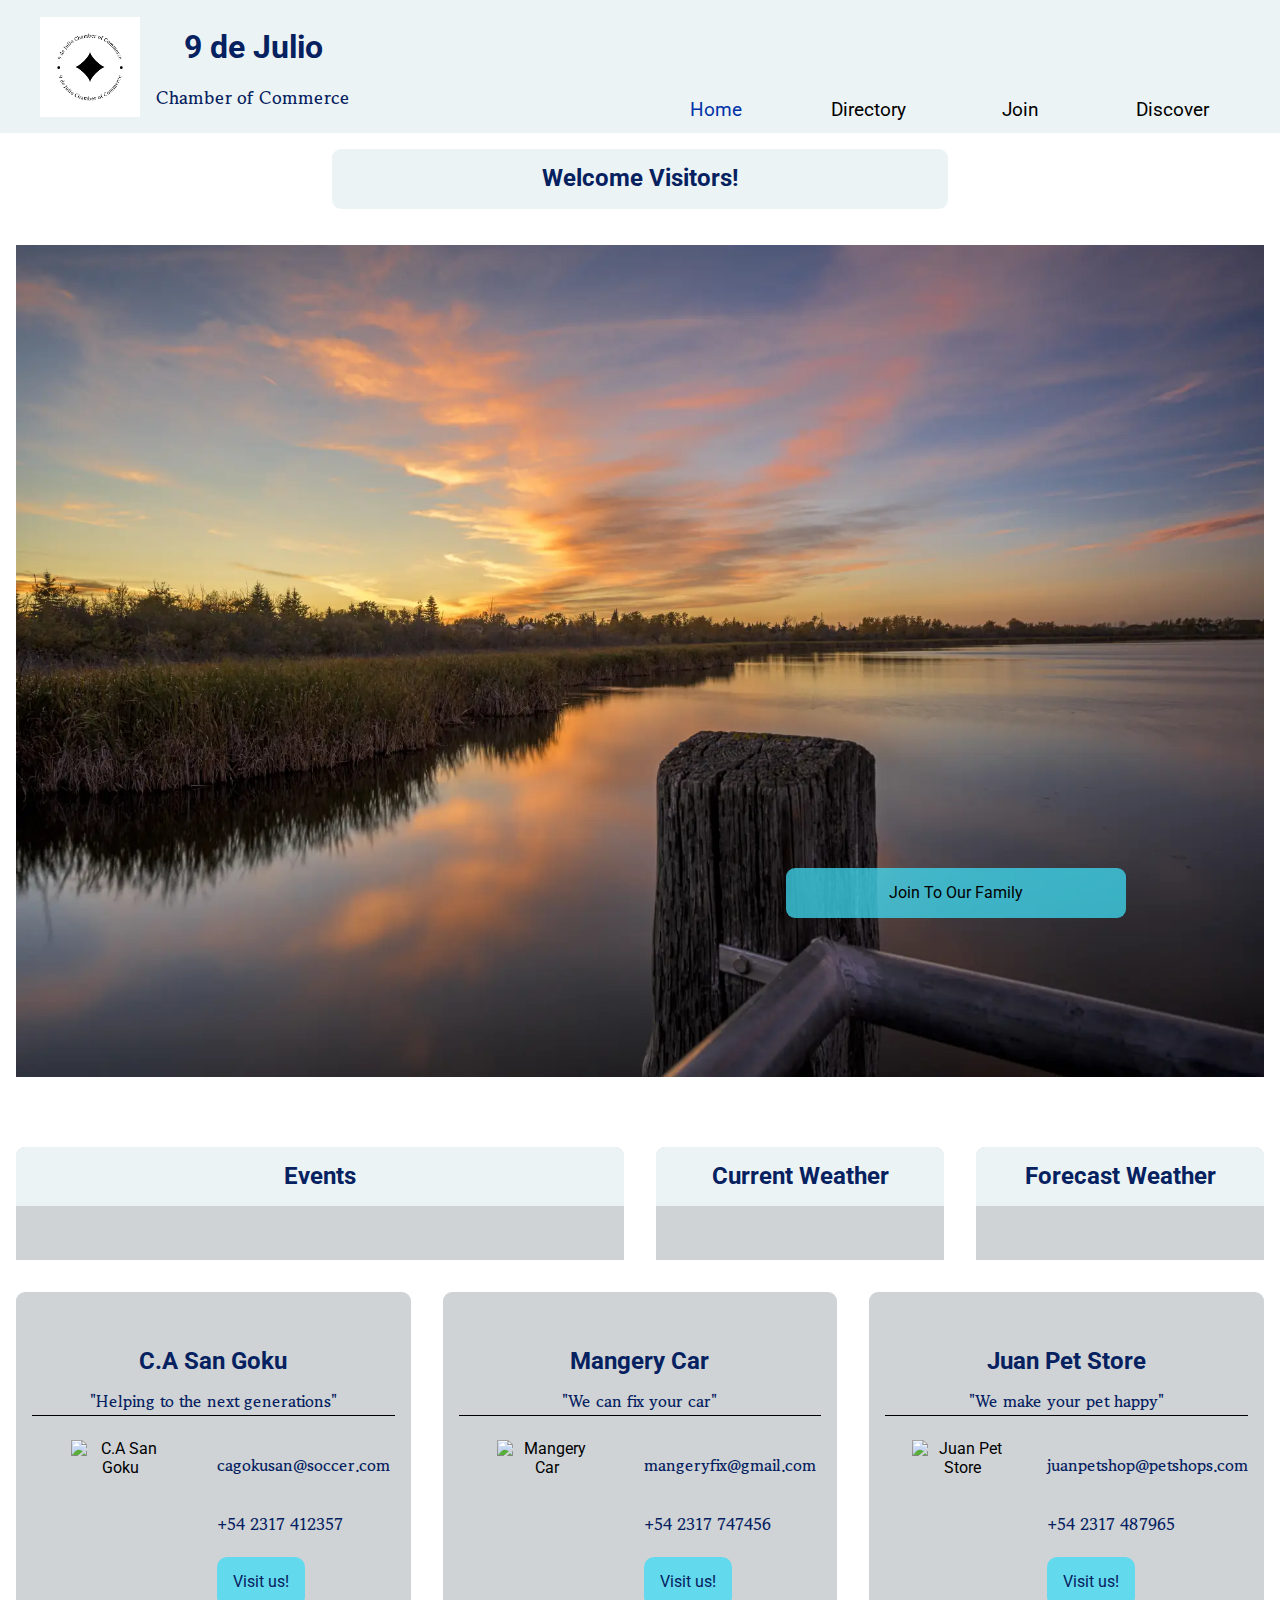
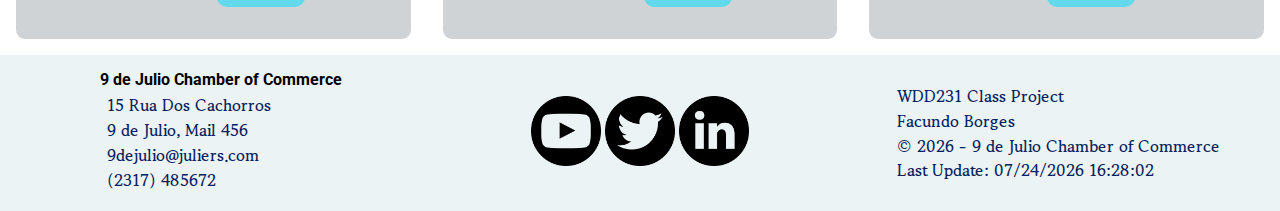
==== chamber/index.html @ 8dabf83e "asdasd" ====
<!DOCTYPE html>
<html lang="en-US">

<head>
    <meta charset="UTF-8">
    <meta name="viewport" content="width=device-width, initial-scale=1.0">
    <meta name="description"
        content="This is the 9 de Julio City Chamber of Commerce. Our mission is to help and support local businesses to grow and help the community">
    <meta name="author" content="Facundo Emanuel Borges">

    <meta property="og:url" content="https://borgesfacundo.github.io/wdd231/chamber/directory.html">
    <meta property="og:type" content="website">
    <meta property="og:title" content="WDD 231 - 9 de Julio Chamber of Commerce">
    <meta property="og:image" content="https://borgesfacundo.github.io/wdd231/chamber/images/9dejuliocity.webp">

    <title>9 de Julio Chamber of Commerce</title>
    <link rel="preconnect" href="https://fonts.googleapis.com">
    <link rel="preconnect" href="https://fonts.gstatic.com" crossorigin>
    <link href="https://fonts.googleapis.com/css2?family=Gowun+Batang&family=Roboto:wght@400;700&display=swap"
        rel="stylesheet">

    <link rel="stylesheet" href="styles/normalize.css">
    <link rel="stylesheet" href="styles/base.css">
    <link rel="stylesheet" href="styles/larger.css">

    <link rel="icon" href="favicon.ico" type="image/x-icon">
    <script src="scripts/scripts.js" defer></script>
    <script src="scripts/weather.js" defer></script>
    <script src="scripts/forecastweather.js" defer></script>
    <script src="scripts/spotlights.js" defer></script>
</head>

<body>
    <header>
        <div class="logo-img">
            <img class="logo" src="images/logo.png" alt="9 de Julio Chamber of Commerce Logo" loading="lazy" width="100"
                height="100">
            <div>
                <h1>9 de Julio</h1>
                <p>Chamber of Commerce</p>
            </div>

        </div>

        <button id="myButton"></button>
        <nav id="animateme">
            <ul class="menuLinks">
                <li><a href="index.html" class="active">Home</a></li>
                <li><a href="directory.html">Directory</a></li>
                <li><a href="#">Join</a></li>
                <li><a href="#">Discover</a></li>
            </ul>
        </nav>
    </header>
    <main id="home-page">
        <section class="hero">
            <h2 class="welcome">Welcome Visitors!</h2>
            <div>
                <img src="images/hero-img.webp" alt="9 de Julio Lake" loading="lazy" width="1920" height="1080">
            </div>
            <div class="join">
                <a href="#">Join To Our Family</a>
            </div>
        </section>

        <section class="events">
            <h2>Events</h2>
        </section>

        <section class="weather">
            <h2>Current Weather</h2>
            <img id="weather-icon" src="" alt="">
            <p><span class="temp"></span></p>
            <p class="weather-desc"></p>
            <p class="weather-high"></p>
            <p class="weather-low"></p>
            <p class="weather-humidity"></p>
        </section>

        <section class="forecast-weather">
            <h2>Forecast Weather</h2>
            <p class="today"></p>
            <p class="tomorrow"></p>
            <p class="after-tomorrow"></p>
        </section>

        <section class="ads"></section>
    </main>
    <footer>
        <div>
            <b> 9 de Julio Chamber of Commerce</b>
            <p>15 Rua Dos Cachorros</p>
            <p>9 de Julio, Mail 456</p>
            <p>9dejulio@juliers.com</p>
            <p>(2317) 485672</p>
        </div>

        <div class="social-media">
            <a href="#"><img src="images/youtube-symbol.png" alt="Youtube logo" width="30" height="30"></a>
            <a href="#"><img src="images/twitter.png" alt="Twitter logo" width="30" height="30"></a>
            <a href="#"><img src="images/linkedin.png" alt="LinkedIn logo" width="30" height="30"></a>
        </div>

        <div>
            <p>WDD231 Class Project</p>
            <p>Facundo Borges</p>
            <p>&copy; <span id="currentyear"></span> - 9 de Julio Chamber of Commerce</p>
            <p id="lastmodified"></p>
        </div>
    </footer>

</body>

</html>
---- chamber/styles/base.css ----
:root {
    --main-color: #ecf3f4;
    --dark-blue: #062160;
    --text-color: #6691F5;
    --blue--button: #3fdbf3c0;
}

body {
    font-family: "Roboto", sans-serif;
}

h1,
h2,
h3,
h4 {
    color: var(--dark-blue);
}

p {
    font-family: "Gowun Batang", system-ui;
    font-weight: 600;
    color: var(--dark-blue);
}

header {
    background-color: var(--main-color);
    text-align: center;
}

.logo-img {
    display: flex;
    padding: .5rem;
    align-items: center;
}

.logo-img div {
    padding-left: 1rem;
    max-width: 200px;
}

.logo-img p {
    font-size: 1.1rem;
}

#myButton::before {
    content: "\2630";
}

#myButton {
    position: absolute;
    font-size: 2.5rem;
    background-color: rgba(43, 43, 107, 0);
    border: none;
    color: #000;
    cursor: pointer;
    width: 44px;
    text-align: center;
    padding: .25rem 2vw;
    right: 10px;
    top: 10px;
}

#myButton.open::before {
    content: "X";
}

nav {
    display: grid;
    grid-template-rows: 0fr;
    transition: grid-template-rows 0.5s ease-out;
}

nav a {
    display: block;
    padding: .5rem;
    color: #fff;
    text-decoration: none;
    text-align: center;
}

nav ul {
    padding: 0;
    overflow: hidden;
}

nav.open {
    grid-template-rows: 1fr;
}

ul.menuLinks li a {
    padding: .75rem 2vw;
    text-decoration: none;
    color: #000;
}

ul.menuLinks .active {
    color: #0032a8;
}

ul.menuLinks {
    list-style-type: none;
    font-size: 1.5rem;
    margin: 0;
}

ul.menuLinks a:hover {
    border-bottom: 3px solid var(--blue--button);
}

footer {
    background-color: var(--main-color);
    display: grid;
    grid-template-columns: 1fr;
    padding: 1rem;
    gap: 1rem;
    min-width: 350px;
}

footer p {
    margin: .4rem;
}

.social-media {
    text-align: center;
}

.social-media img {
    width: 70px;
    height: auto;
}

/*Directory Page css*/
/*Directory Page */
#directory-page {
    margin: 0 auto;
    padding: 0.5rem;
    max-width: 700px;
    background-color: #fff;
}

article h2 {
    text-align: center;
}

.menu-directory {
    margin: 1rem auto;
    border: 1px solid rgba(0, 0, 0, 0.1);
    padding: 0.5rem;
    background-color: #164898;
    text-align: center;
}

.menu-directory button {
    padding: 1rem;
    font-weight: 600;
}

.grid-directory section {
    border: 1px solid rgba(0, 0, 0, 0.1);
    padding: 0 1.5rem 1.5rem 1.5rem;
    background-color: #cfd3d6;
    text-align: center;
    margin-left: 0;
    margin-right: 0;
}

.grid-directory {
    display: grid;
    grid-template-columns: repeat(auto-fit, minmax(250px, 1fr));
    gap: 5px;
    align-items: center;
    margin-top: 1rem;
}


.grid-directory img {
    border: 1px solid #00000086;
    box-shadow: 0 0 10px #333;
}

.list-directory {
    display: flex;
    flex-direction: column;
}

.list-directory section {
    display: grid;
    grid-template-rows: 1fr 2fr 1fr 1fr;
    margin: 0;
    padding: 0.25rem;
    box-sizing: border-box;
    justify-items: left;
}

.list-directory section>* {
    margin: 0 1rem;
}

.list-directory section img {
    display: none;
}

.list-directory section h2 {
    font-size: 0.8rem;
    padding: 0.5rem;
}

.list-directory section h4 {
    font-size: 0.7rem;
    align-self: center;
    font-weight: 500;
}

.list-directory section a {
    font-size: 0.7rem;
    padding-bottom: 3%;
}

.list-directory section:nth-child(even) {
    background-color: #cfd3d6;
}

.grid-directory section h2 {
    font-size: 1.3rem;
}

.grid-directory section h4 {
    font-weight: 600;
    font-size: smaller;
}

.grid-directory section a {
    font-size: .85rem;
    color: navy;
    letter-spacing: 1.1pt;
}

#directory-page img {
    max-width: 100%;
}

/* Home Page Styling */

#home-page {
    display: grid;
    grid-template-columns: 1fr;
    gap: 2rem;
    padding: 1rem;
}

.hero {
    display: grid;
    grid-template-columns: 1fr 1fr 1fr 1fr;
    gap: 1rem;
    justify-content: center;
    align-items: center;
}

.hero h2 {
    text-align: center;
    grid-column: 1/5;
}

.hero div {
    width: 100%;
    grid-column: 1/5;
    grid-row: 2/4;
}

.hero .join {
    grid-column: 3/5;
    grid-row: 3/5;
    text-align: center;
    background-color: var(--blue--button);
    border-radius: 9px;
    margin: 0 auto;
}

.hero div img {
    width: 100%;
    height: auto;
}

.join a {
    display: block;
    text-decoration: none;
    color: #000;
    padding: 1rem 0;
}

section h2 {
    padding: 1rem;
    background-color: var(--main-color);
    text-align: center;
    color: var(--dark-blue);
    margin-top: 0;
    border-top-left-radius: 9px;
    border-top-right-radius: 9px;
}

section .welcome {
    border-radius: 9px;
}

.weather,
.forecast-weather,
.events {
    text-align: center;
    background-color: #cfd3d6;
    border-top-left-radius: 9px;
    border-top-right-radius: 9px;
}

.ads {
    display: grid;
    gap: 2rem;
}

.ads div {
    display: grid;
    grid-template-columns: 1fr 1fr;
    gap: .5rem;
    padding: 2rem 1rem;
    border-radius: 9px;
    background-color: #cfd3d6;
    text-align: center;
    justify-content: center;
}

.ads h3 {
    font-size: 1.5rem;
    grid-column: 1/3;
    grid-row: 1/2;
}

.ads div img {
    grid-column: 1/2;
    grid-row: 3/6;
    justify-self: center;
}

.ads div p:first-of-type {
    grid-column: 1/3;
    grid-row: 2/3;
    margin-top: -1rem;
    padding-bottom: 0.3rem;
    border-bottom: 1px solid #000;
}

.ads div p:nth-of-type(2) {
    grid-column: 2/3;
    grid-row: 3/4;
}

.ads div p:nth-of-type(3) {
    grid-column: 2/3;
    grid-row: 4/5;
}

.ads div a {
    border-radius: 10px;
    background-color: var(--blue--button);
    color: var(--dark-blue);
    padding: 1rem;
    max-width: 7rem;
    text-decoration: none;
    justify-self: center;
}
---- chamber/styles/larger.css ----
@media only screen and (min-width: 700px) {
    header {
        display: grid;
        grid-template-columns: 1fr 1fr;
        padding: 0 2rem;
    }

    #myButton {
        display: none;
    }

    nav {
        grid-template-rows: 1fr;
    }

    ul.menuLinks {
        display: flex;

    }

    nav ul {
        display: flex;
    }

    nav ul li {
        flex: 1 1 100%;
        align-content: end;
        padding: 0;
    }

    nav a {
        display: block;
        font-size: 1.2rem;
        padding: 0;
    }

    footer {
        display: grid;
        grid-template-columns: 1fr 1fr 1fr;
        justify-items: center;
        gap: 0.5rem;
        align-items: center;
    }

    /* Directory Page */

    article h2 {
        text-align: center;
        grid-column: 1/3;
    }

    .list-directory {
        display: flex;
        flex-direction: column;
    }

    .list-directory section {
        display: grid;
        grid-template-columns: 1fr 1fr 1fr 1fr;
        margin: 0;
        padding: 0.25rem;
        height: 100px;
        align-items: center;
    }

    .list-directory section>* {
        margin: 0 1rem;
    }

    .list-directory section img {
        display: none;
    }

    .list-directory section h2 {
        font-size: 0.8rem;
        padding: 1rem;
    }

    .list-directory section h4 {
        font-size: 0.7rem;
    }

    .list-directory section a {
        font-size: 0.7rem;
        align-self: center;

    }

    .list-directory section:nth-child(even) {
        background-color: #dadddf;
    }

    /* Chamber Home Page */

    #home-page .hero h2 {
        grid-column: 2/4;
    }

    .hero .join {
        width: 50%;
        padding: 0 1rem;
    }

    #home-page {
        grid-template-columns: repeat(4, 1fr);
    }

    .hero {
        grid-column: 1/5;
    }

    .events {
        grid-column: 1/3;
    }

    .ads {
        grid-column: 1/5;
        grid-template-columns: 1fr 1fr 1fr;
    }

    .ads div a,
    .ads div p:nth-of-type(2),
    .ads div p:nth-of-type(3) {
        justify-self: left;
    }


}
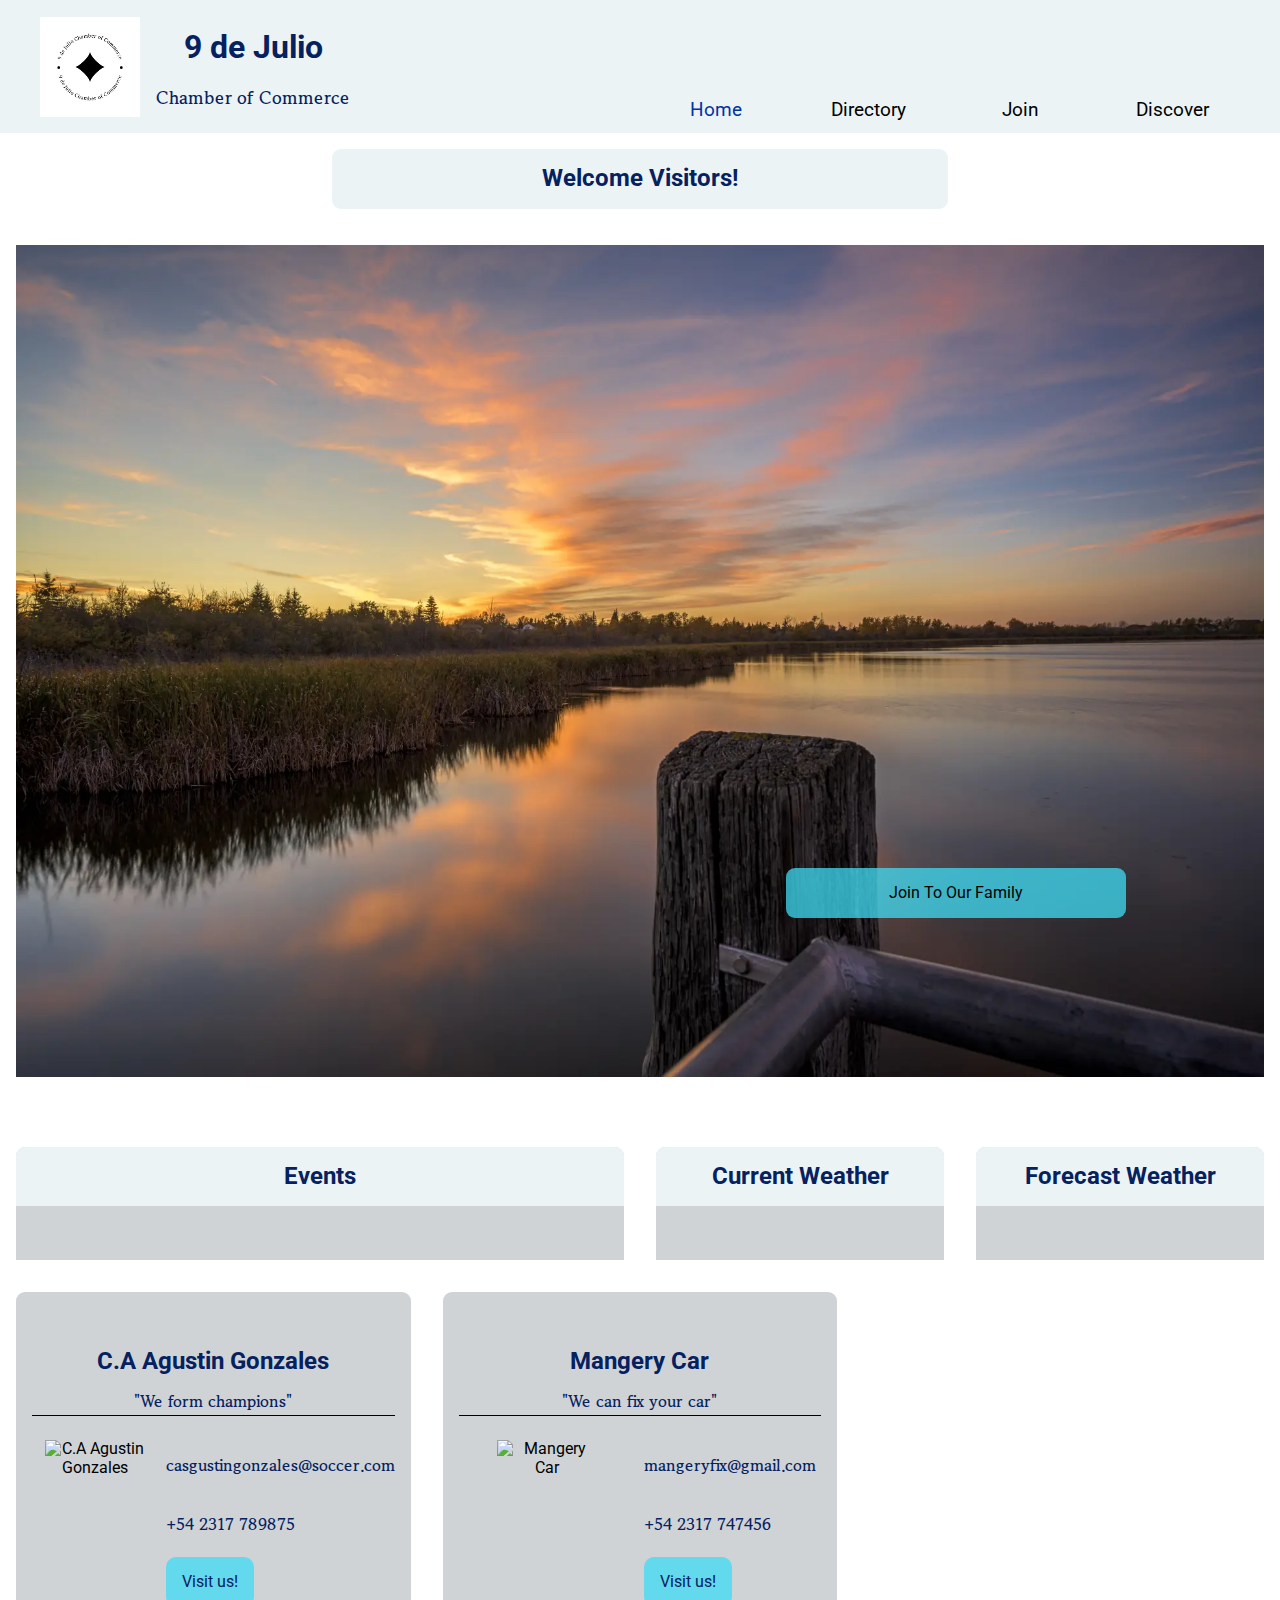
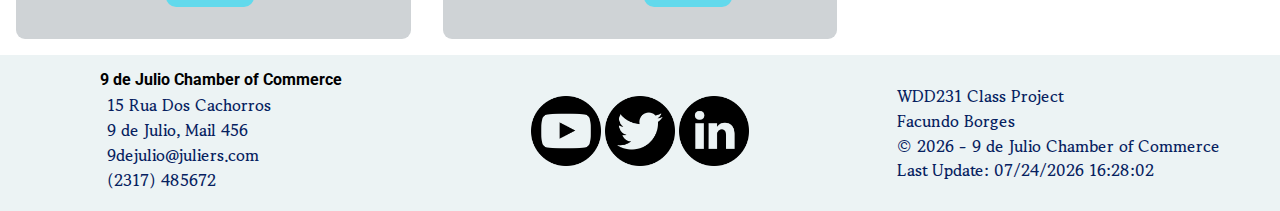
==== commit 234718c2: "asdasd" ====
--- a/chamber/index.html
+++ b/chamber/index.html
@@ -69,7 +69,7 @@
 
         <section class="weather">
             <h2>Current Weather</h2>
-            <img id="weather-icon" src="" alt="">
+            <img id="weather-icon">
             <p><span class="temp"></span></p>
             <p class="weather-desc"></p>
             <p class="weather-high"></p>
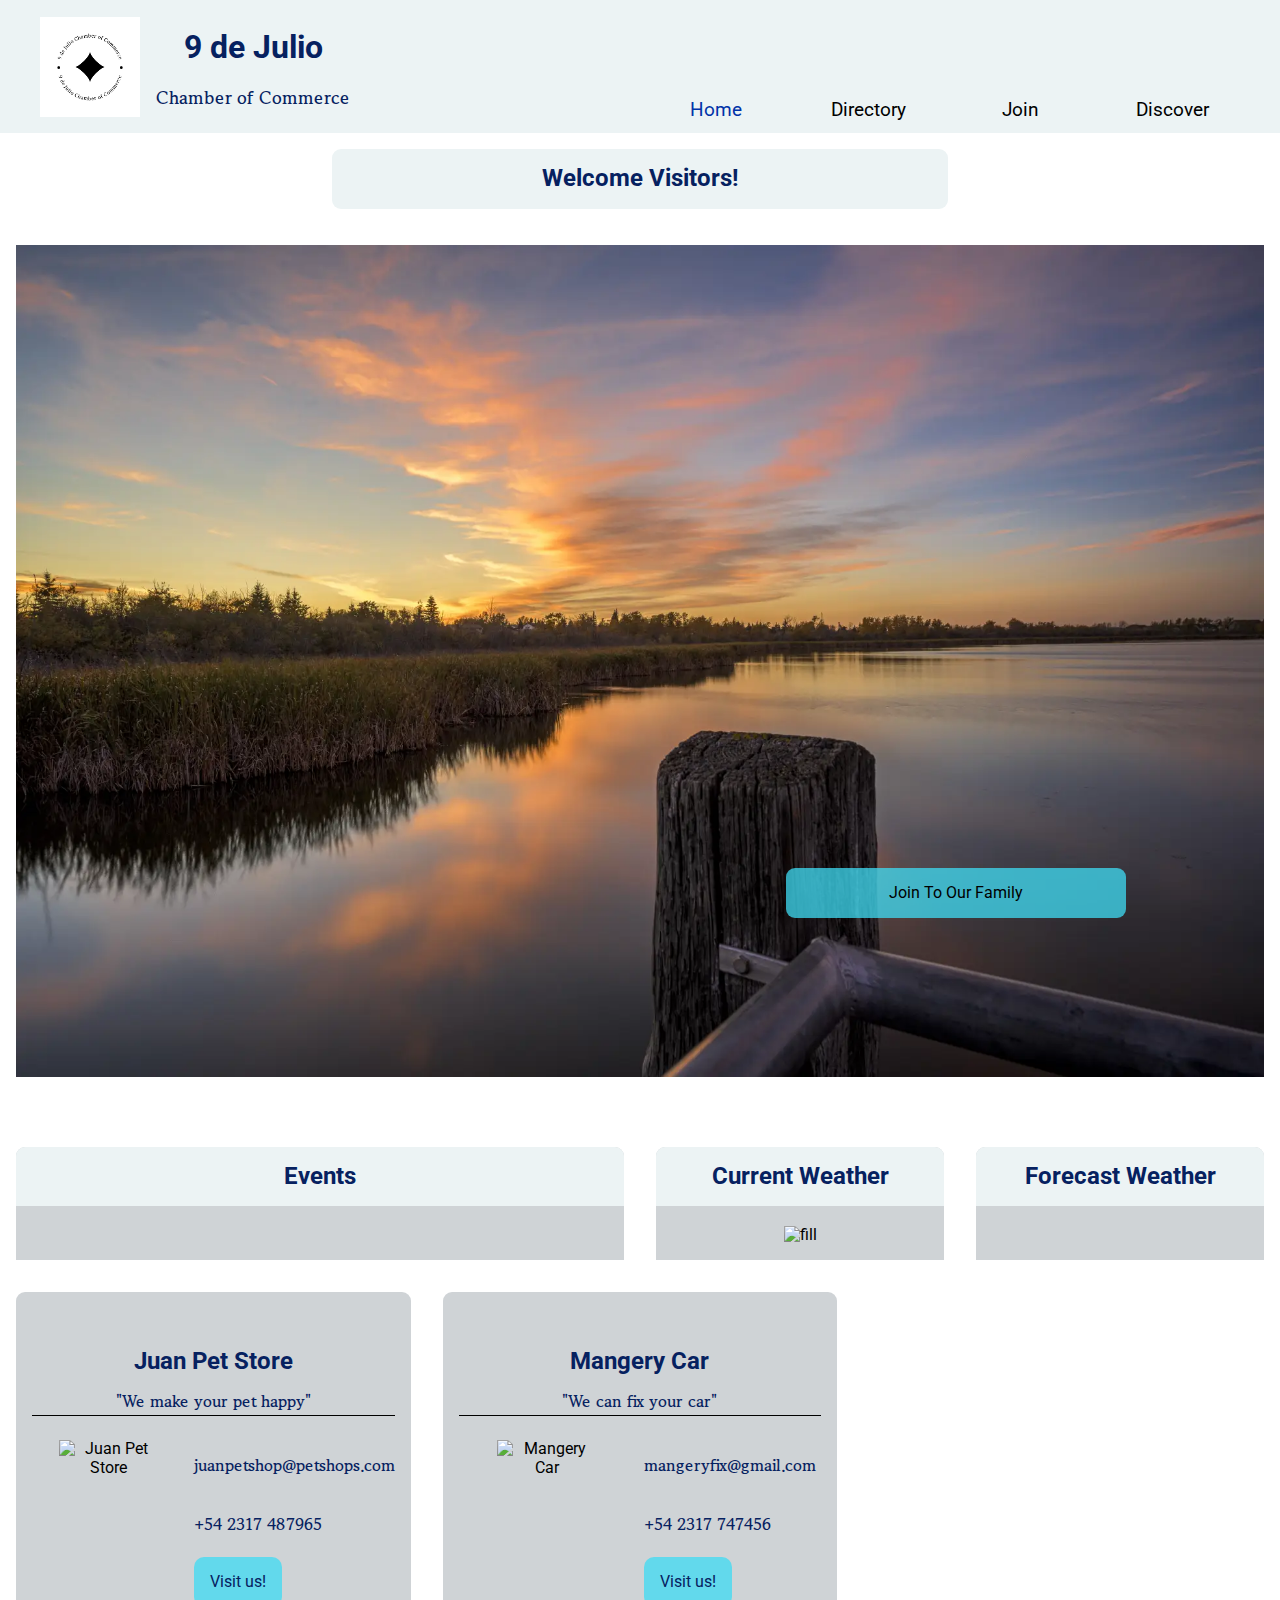
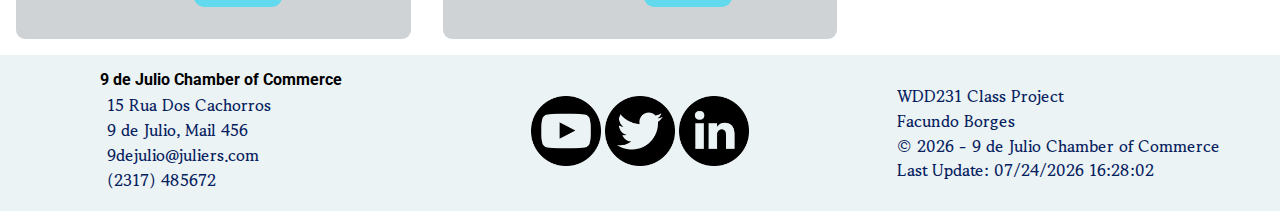
==== commit e05555ca: "asdasd" ====
--- a/chamber/index.html
+++ b/chamber/index.html
@@ -69,7 +69,7 @@
 
         <section class="weather">
             <h2>Current Weather</h2>
-            <img id="weather-icon">
+            <img id="weather-icon" src="fill" alt="fill">
             <p><span class="temp"></span></p>
             <p class="weather-desc"></p>
             <p class="weather-high"></p>
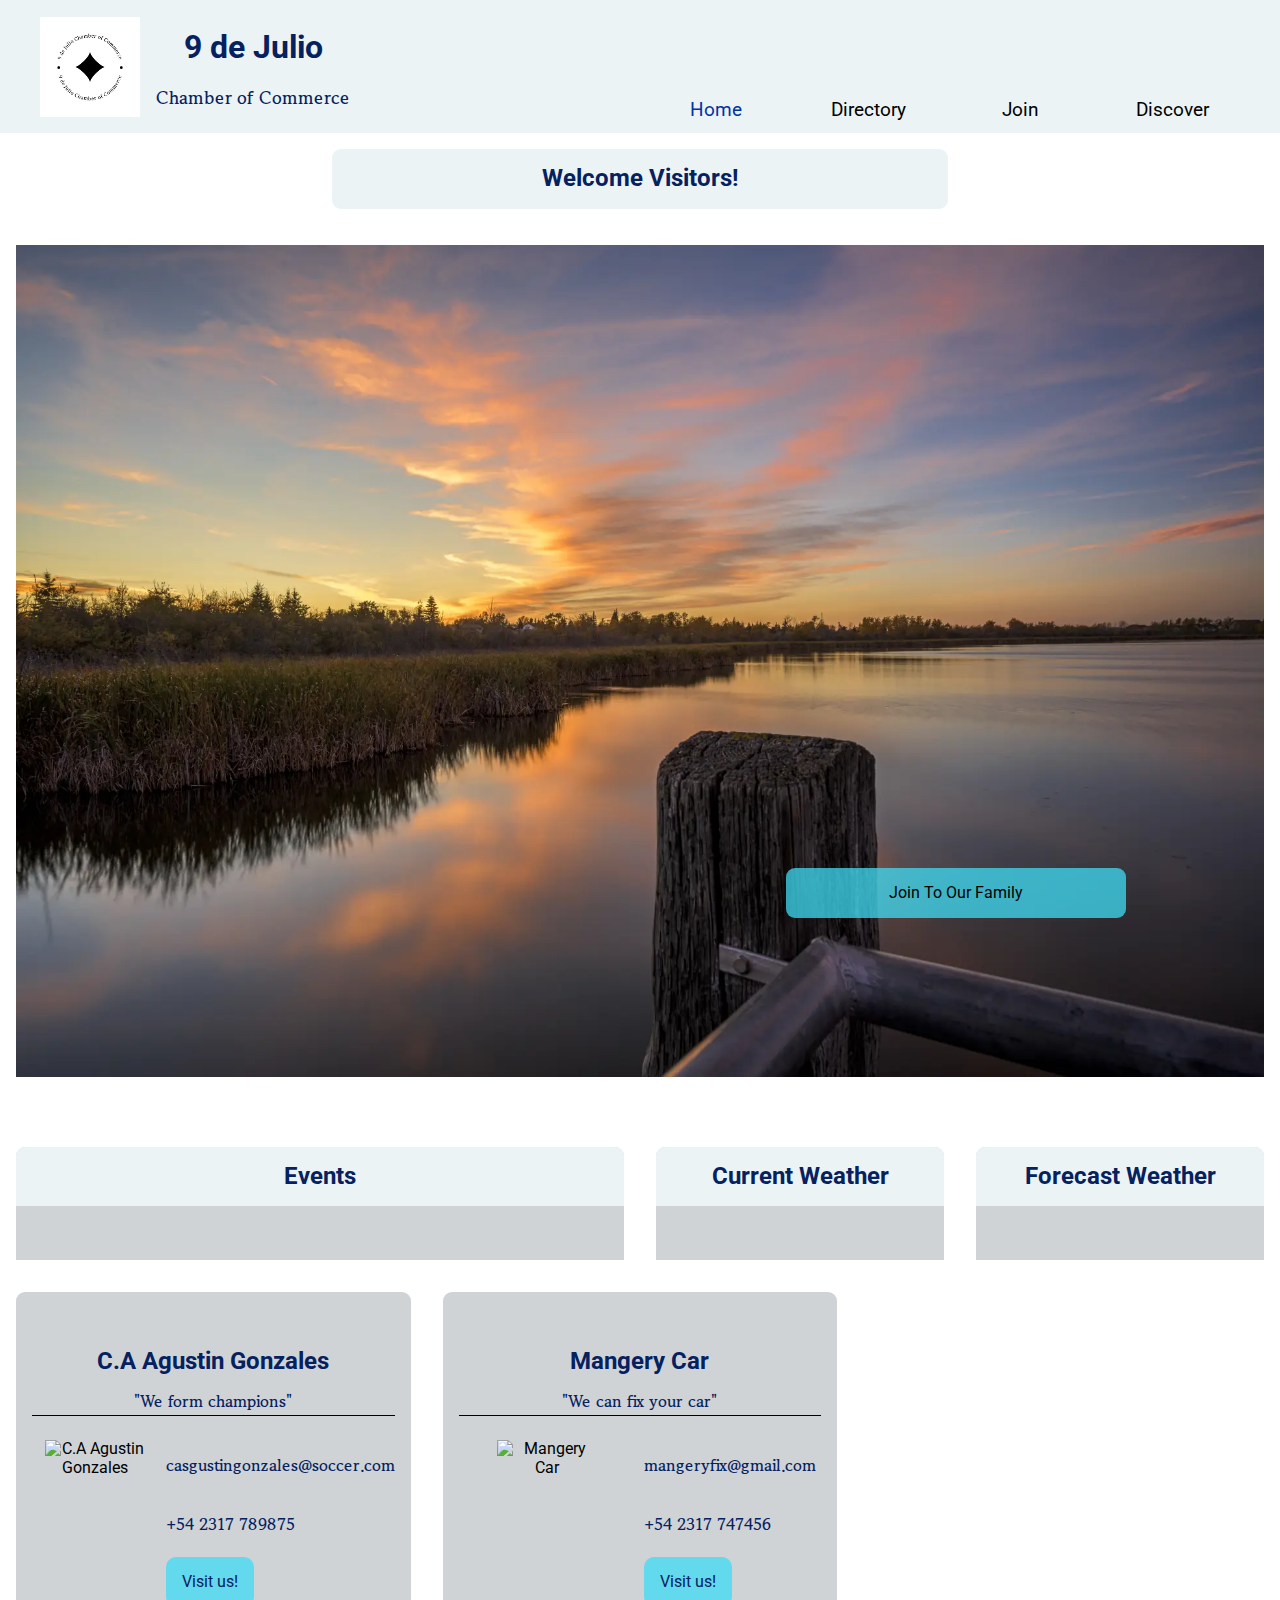
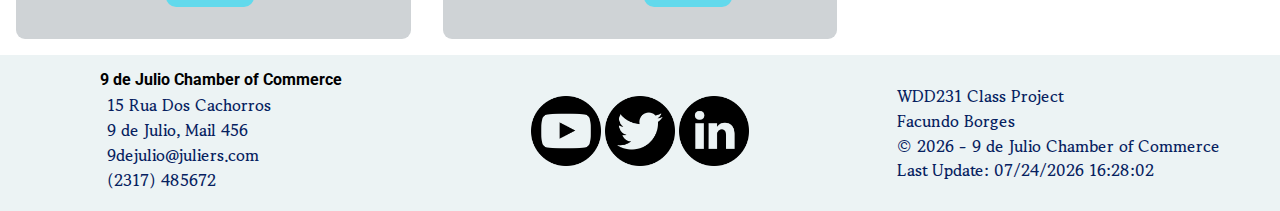
==== commit 85975f34: "asdasd" ====
--- a/chamber/index.html
+++ b/chamber/index.html
@@ -69,7 +69,7 @@
 
         <section class="weather">
             <h2>Current Weather</h2>
-            <img id="weather-icon" src="fill" alt="fill">
+            <img id="weather-icon" src="" alt="">
             <p><span class="temp"></span></p>
             <p class="weather-desc"></p>
             <p class="weather-high"></p>
--- a/chamber/styles/larger.css
+++ b/chamber/styles/larger.css
@@ -114,6 +114,7 @@
     }
 
     .ads {
+        display: grid;
         grid-column: 1/5;
         grid-template-columns: 1fr 1fr 1fr;
     }
